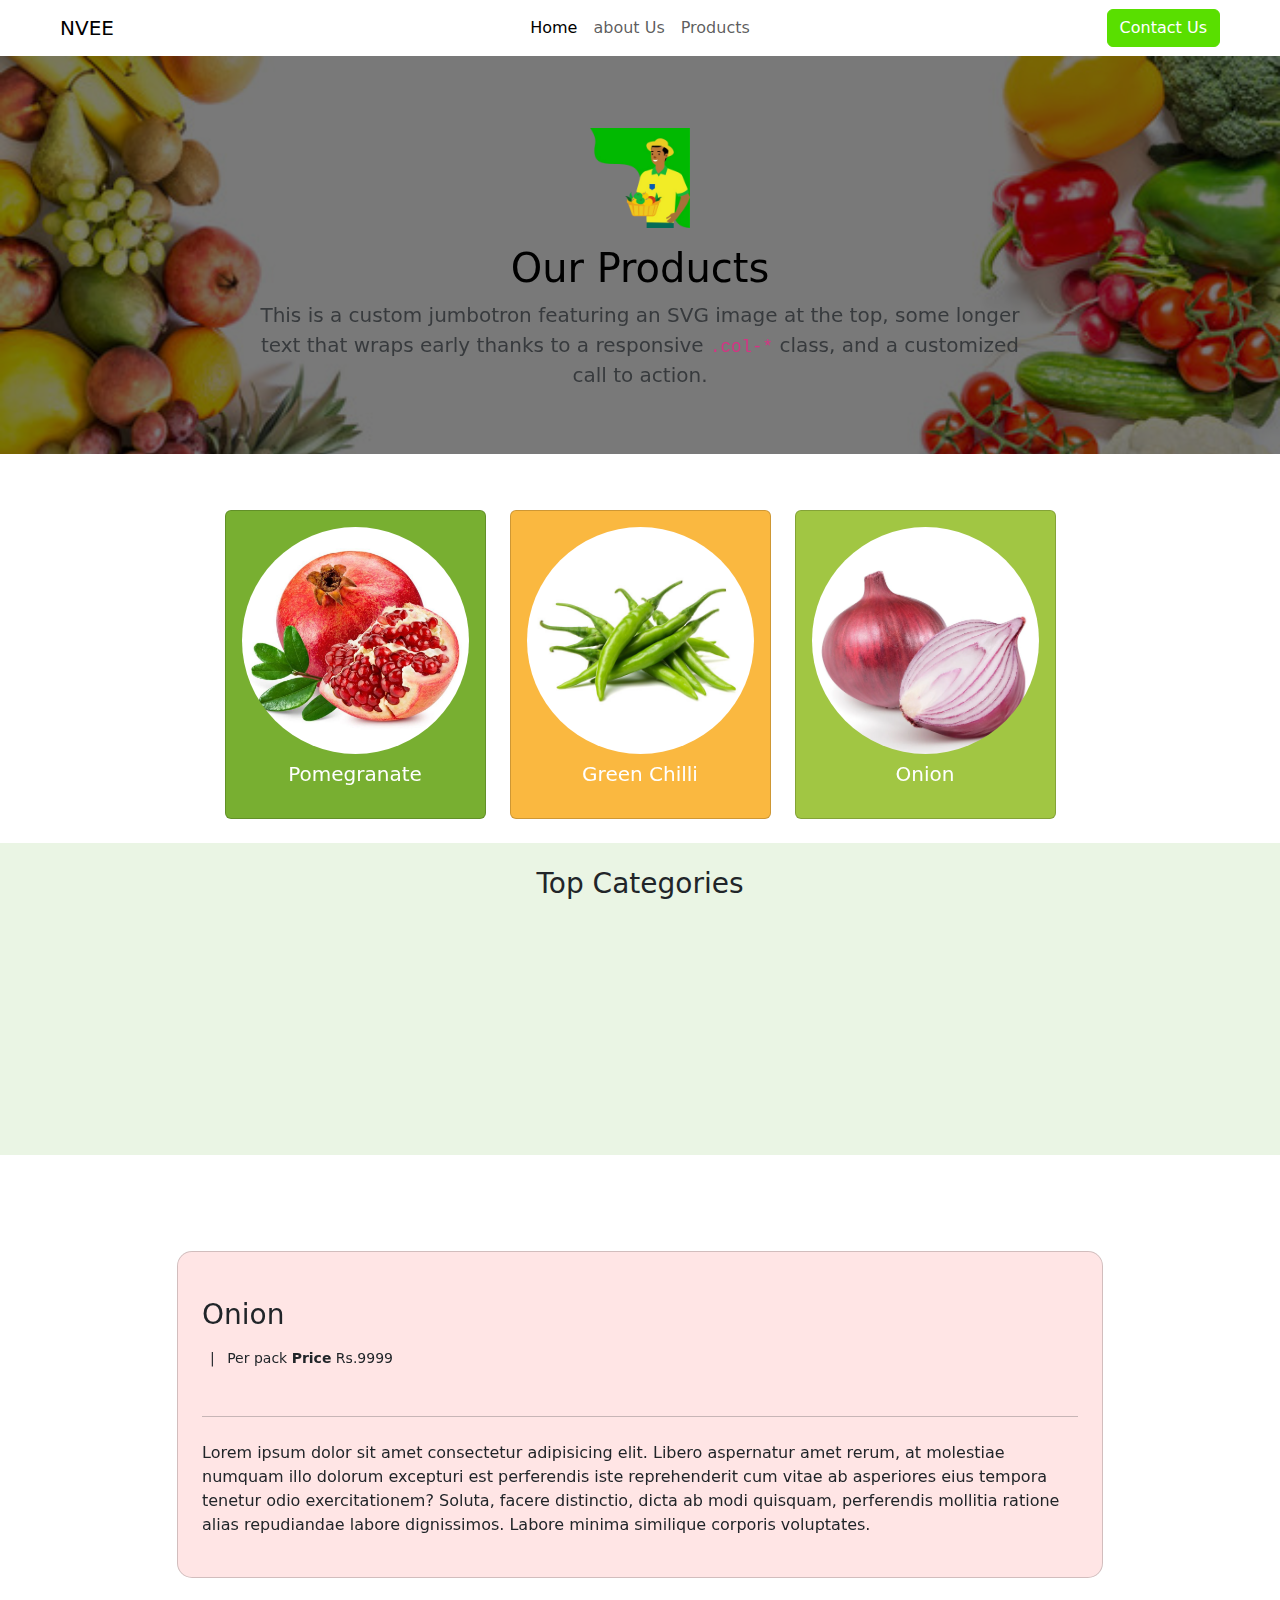
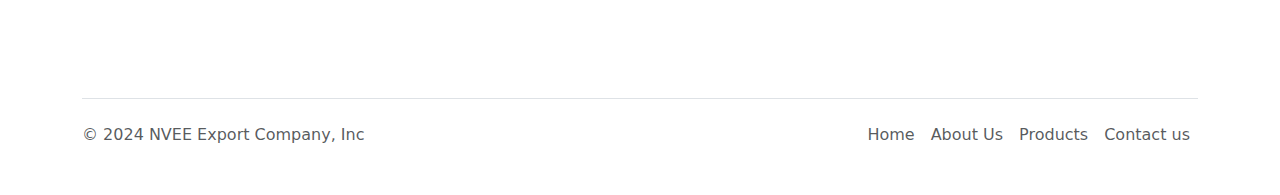
==== products.html @ 6bef3ff6 "All Done Website" ====
<!DOCTYPE html>
<html lang="en">

<head>
    <meta charset="UTF-8">
    <meta name="viewport" content="width=device-width, initial-scale=1.0">

    <link href="https://cdn.jsdelivr.net/npm/bootstrap@5.3.3/dist/css/bootstrap.min.css" rel="stylesheet"
        integrity="sha384-QWTKZyjpPEjISv5WaRU9OFeRpok6YctnYmDr5pNlyT2bRjXh0JMhjY6hW+ALEwIH" crossorigin="anonymous">
    <link rel="stylesheet" href="https://unpkg.com/aos@next/dist/aos.css" />
    <link rel="stylesheet" href="assets/css/style.css">
    <style>
        .card-img {
            border-radius: 50%;
            height: auto;
        }

        .click-here-btn {
            border-radius: 20px;
            background: transparent;
            border: 2px solid white;
        }

        .category-img {
            width: 80%;
            border-radius: 50%;
        }

        .category-title {
            color: #43a118;
        }

        .carousel-container {
            margin: auto;
            max-width: 90%;
            /* Added for responsiveness */
        }

        .carousel-inner {
            border-radius: 0 15px;
        }

        .carousel-img {
            max-width: 60%;
            /* Replaced fixed width with flexible sizing */
            height: 50vh;
            border-radius: 12px;
            background-color: #f8f8f8;
        }

        .carousel-caption {
            text-align: left;
            float: right;
        }

        .banner {
            mask-image: linear-gradient(to right, gray, lightgray);
        }
    </style>
</head>

<body>
    <header class="px-5">
        <nav class="navbar navbar-expand-lg rounded" aria-label="Thirteenth navbar example">
            <div class="container-fluid">
                <button class="navbar-toggler collapsed" type="button" data-bs-toggle="collapse"
                    data-bs-target="#navbarsExample11" aria-controls="navbarsExample11" aria-expanded="false"
                    aria-label="Toggle navigation">
                    <span class="navbar-toggler-icon"></span>
                </button>

                <div class="navbar-collapse d-lg-flex collapse" id="navbarsExample11">
                    <a class="navbar-brand col-lg-3 me-0" href="index.html">NVEE</a>
                    <ul class="navbar-nav col-lg-6 justify-content-lg-center">
                        <li class="nav-item">
                            <a class="nav-link active" aria-current="page" href="index.html">Home</a>
                        </li>
                        <li class="nav-item">
                            <a class="nav-link" href="index.html#aboutUs">about Us</a>
                        </li>
                        <li class="nav-item">
                            <a class="nav-link" href="#">Products</a>
                        </li>
                    </ul>
                    <div class="d-lg-flex col-lg-3 justify-content-lg-end">
                        <button class="btn btn-green">Contact Us</button>
                    </div>
                </div>
            </div>
        </nav>
    </header>
    <section>
        <div class="banner mb-5 position-relative">
            <img src="assets/images/banner.jpg" alt="" class="img-fluid w-100 position-absolute z-0">
            <div class="mb-5 z-3 position-relative" style="background-color: #00000086;">
                <div class="p-5 text-center rounded-3">
                    <img src="assets/images/vendor.png" class="mt-4 mb-3 bi" width="100" height="100" alt="">
                    <h1 class="text-body-emphasis">Our Products</h1>
                    <p class="col-lg-8 mx-auto fs-5 text-muted">
                        This is a custom jumbotron featuring an SVG image at the top, some longer text that wraps early
                        thanks to a responsive <code>.col-*</code> class, and a customized call to action.
                    </p>
                </div>
            </div>
        </div>
    </section>
    <section class="cardSection py-2">
        <div class="container">
            <div class="row justify-content-center">
                <div class="col-md-5 col-lg-3 mb-3">
                    <div class="card h-100" style="background-color: #78af31;" data-aos="fade-top">
                        <div class="card-body text-center">
                            <img src="assets/images/pomegranate.jpg" alt="Banana" class="card-img">
                            <h5 class="text-white py-2">Pomegranate</h5>
                        </div>
                    </div>
                </div>
                <div class="col-md-5 col-lg-3 mb-3">
                    <div class="card h-100" style="background-color: #fab840;" data-aos="fade-top">
                        <div class="card-body text-center">
                            <img src="assets/images/Green-Chilli.jpg" alt="Green Chilli" class="card-img">
                            <h5 class="text-white py-2">Green Chilli</h5>
                        </div>
                    </div>
                </div>
                <div class="col-md-5 col-lg-3 mb-3">
                    <div class="card h-100" style="background-color: #a1c643;" data-aos="fade-top">
                        <div class="card-body text-center">
                            <img src="assets/images/onion.jpeg" alt="Onion" class="card-img">
                            <h5 class="text-white py-2">Onion</h5>
                        </div>
                    </div>
                </div>
            </div>
        </div>
    </section>
    <section class="text-center mb-5" style="background-color: #eaf5e4;">
        <h3 class="py-4">Top Categories</h3>
        <div class="row justify-content-center py-1 m-0">
            <div class="col-5 col-md-2 p-0" data-aos="fade-right" data-aos-duration="250">
                <img src="assets/images/banana.jpg" alt="Fruits" class="category-img">
                <h6 class="category-title py-2">Banana</h6>
            </div>
            <div class="col-5 col-md-2 p-0" data-aos="fade-right" data-aos-duration="500">
                <img src="assets/images/Green-Chilli.jpg" alt="Vegetables" class="category-img">
                <h6 class="category-title py-2">Green-Chilli</h6>
            </div>
            <div class="col-5 col-md-2 p-0" data-aos="fade-right" data-aos-duration="750">
                <img src="assets/images/onion.jpeg" alt="Drinks" class="category-img">
                <h6 class="category-title py-2">Onion</h6>
            </div>
            <div class="col-5 col-md-2 p-0" data-aos="fade-right" data-aos-duration="1000">
                <img src="assets/images/pomegranate.jpg" alt="Eggs" class="category-img">
                <h6 class="category-title py-2">Pomegranate</h6>
            </div>

        </div>
    </section>
    <section>
        <div id="carouselExampleInterval" class="carousel slide" data-bs-ride="carousel">
            <div class="carousel-inner">
                <div class="carousel-item active" data-bs-interval="10000">
                    <div class="container py-5 h-100">
                        <div class="row d-flex justify-content-center align-items-center h-100">
                            <div class="col col-xl-10">
                                <div class="card mb-5" style="border-radius: 15px;background-color: #ff00001a;">
                                    <div class="card-body p-4">
                                        <div class="navbar">
                                            <div class="">
                                                <h3 class="mb-3">Onion</h3>
                                                <p class="small mb-0"><i class="far fa-star fa-lg"></i> <span
                                                        class="mx-2">|</span> Per pack
                                                    <strong>Price</strong> Rs.9999
                                                </p>
                                            </div>
                                            <img src="assets/images/onion-withoutbg.png" height="100" width="100"
                                                data-aos="zoom-in" alt="">
                                        </div>

                                        <hr class="my-4">
                                        <div class="">
                                            <p>Lorem ipsum dolor sit amet consectetur adipisicing elit. Libero
                                                aspernatur amet rerum, at molestiae numquam illo dolorum excepturi est
                                                perferendis iste reprehenderit cum vitae ab asperiores eius tempora
                                                tenetur odio exercitationem? Soluta, facere distinctio, dicta ab modi
                                                quisquam, perferendis mollitia ratione alias repudiandae labore
                                                dignissimos. Labore minima similique corporis voluptates.
                                            </p>
                                        </div>
                                    </div>
                                </div>
                            </div>
                        </div>
                    </div>
                </div>
                <div class="carousel-item" data-bs-interval="2000">
                    <div class="container py-5 h-100">
                        <div class="row d-flex justify-content-center align-items-center h-100">
                            <div class="col col-xl-10">
                                <div class="card mb-5" style="border-radius: 15px;background-color: #adff2f30;">
                                    <div class="card-body p-4">
                                        <div class="navbar">
                                            <div class="">
                                                <h3 class="mb-3">Green Chilli</h3>
                                                <p class="small mb-0"><i class="far fa-star fa-lg"></i> <span
                                                        class="mx-2">|</span> Per pack
                                                    <strong>Price</strong> Rs.9999
                                                </p>
                                            </div>
                                            <img src="assets/images/Green-Chilli-withoutbg.png" height="100" width="100"
                                                data-aos="zoom-in" alt="">
                                        </div>

                                        <hr class="my-4">
                                        <div class="">
                                            <p>Lorem ipsum dolor sit amet consectetur adipisicing elit. Libero
                                                aspernatur amet rerum, at molestiae numquam illo dolorum excepturi est
                                                perferendis iste reprehenderit cum vitae ab asperiores eius tempora
                                                tenetur odio exercitationem? Soluta, facere distinctio, dicta ab modi
                                                quisquam, perferendis mollitia ratione alias repudiandae labore
                                                dignissimos. Labore minima similique corporis voluptates.
                                            </p>
                                        </div>
                                    </div>
                                </div>
                            </div>
                        </div>
                    </div>
                </div>
                <div class="carousel-item">
                    <div class="container py-5 h-100">
                        <div class="row d-flex justify-content-center align-items-center h-100">
                            <div class="col col-xl-10">
                                <div class="card mb-5" style="border-radius: 15px;background-color: #a52a2a36;">
                                    <div class="card-body p-4">
                                        <div class="navbar">
                                            <div class="">
                                                <h3 class="mb-3">Pomegranate</h3>
                                                <p class="small mb-0"><i class="far fa-star fa-lg"></i> <span
                                                        class="mx-2">|</span> Per pack
                                                    <strong>Price</strong> Rs.9999
                                                </p>
                                            </div>
                                            <img src="assets/images/pomegranate-withoutbg.png" height="100" width="100"
                                                data-aos="zoom-in" alt="">
                                        </div>

                                        <hr class="my-4">
                                        <div class="">
                                            <p>Lorem ipsum dolor sit amet consectetur adipisicing elit. Libero
                                                aspernatur amet rerum, at molestiae numquam illo dolorum excepturi est
                                                perferendis iste reprehenderit cum vitae ab asperiores eius tempora
                                                tenetur odio exercitationem? Soluta, facere distinctio, dicta ab modi
                                                quisquam, perferendis mollitia ratione alias repudiandae labore
                                                dignissimos. Labore minima similique corporis voluptates.
                                            </p>
                                        </div>
                                    </div>
                                </div>
                            </div>
                        </div>
                    </div>
                </div>
                <div class="carousel-item">
                    <div class="container py-5 h-100">
                        <div class="row d-flex justify-content-center align-items-center h-100">
                            <div class="col col-xl-10">
                                <div class="card mb-5" style="border-radius: 15px;background-color: #ffff0026;">
                                    <div class="card-body p-4">
                                        <div class="navbar">
                                            <div class="">
                                                <h3 class="mb-3">Banana</h3>
                                                <p class="small mb-0"><i class="far fa-star fa-lg"></i> <span
                                                        class="mx-2">|</span> Per pack
                                                    <strong>Price</strong> Rs.9999
                                                </p>
                                            </div>
                                            <img src="assets/images/banana-withoutbg.png" height="100" width="100"
                                                data-aos="zoom-in" alt="">
                                        </div>

                                        <hr class="my-4">
                                        <div class="">
                                            <p>Lorem ipsum dolor sit amet consectetur adipisicing elit. Libero
                                                aspernatur amet rerum, at molestiae numquam illo dolorum excepturi est
                                                perferendis iste reprehenderit cum vitae ab asperiores eius tempora
                                                tenetur odio exercitationem? Soluta, facere distinctio, dicta ab modi
                                                quisquam, perferendis mollitia ratione alias repudiandae labore
                                                dignissimos. Labore minima similique corporis voluptates.
                                            </p>
                                        </div>
                                    </div>
                                </div>
                            </div>
                        </div>
                    </div>
                </div>
            </div>
            <button class="carousel-control-prev" type="button" data-bs-target="#carouselExampleInterval"
                data-bs-slide="prev">
                <span class="carousel-control-prev-icon" aria-hidden="true"></span>
                <span class="visually-hidden">Previous</span>
            </button>
            <button class="carousel-control-next" type="button" data-bs-target="#carouselExampleInterval"
                data-bs-slide="next">
                <span class="carousel-control-next-icon" aria-hidden="true"></span>
                <span class="visually-hidden">Next</span>
            </button>
        </div>
    </section>
    <div class="container">
        <footer class="d-flex flex-wrap justify-content-between align-items-center py-3 my-4 border-top text-green">
            <p class="col-md-4 mb-0 text-muted">© 2024 NVEE Export Company, Inc</p>

            <a href="/"
                class="col-md-4 d-flex align-items-center justify-content-center mb-3 mb-md-0 me-md-auto link-dark text-decoration-none">
                <svg class="bi me-2" width="40" height="32">
                    <use xlink:href="#bootstrap"></use>
                </svg>
            </a>

            <ul class="nav col-md-4 justify-content-end">
                <li class="nav-item"><a href="index.html" class="nav-link px-2 text-muted">Home</a></li>
                <li class="nav-item"><a href="index.html#aboutUs" class="nav-link px-2 text-muted">About Us</a></li>
                <li class="nav-item"><a href="#" class="nav-link px-2 text-muted">Products</a></li>
                <li class="nav-item"><a href="#" class="nav-link px-2 text-muted">Contact us</a></li>
            </ul>
        </footer>
    </div>

    <script src="https://cdn.jsdelivr.net/npm/bootstrap@5.3.3/dist/js/bootstrap.bundle.min.js"></script>
    <script src="https://unpkg.com/aos@next/dist/aos.js"></script>
    <script>
        AOS.init();
    </script>
</body>

</html>
---- assets/css/style.css ----
.bg-green {
    background-color: #00b900 !important;
    color: #fff;
}

.bg-yellow-light {
    background-color: #fff4ba !important;
    color: black;
}
/*buttons*/
.btn-green{
    --bs-btn-color: #fff;
    --bs-btn-bg: #59df00;
    --bs-btn-border-color: #59df00;
    --bs-btn-hover-color: #fff;
    --bs-btn-hover-bg: #00b900;
    --bs-btn-hover-border-color: #00b900;
    --bs-btn-focus-shadow-rgb: 49, 132, 253;
    --bs-btn-active-color: #fff;
    --bs-btn-active-bg: #00b900;
    --bs-btn-active-border-color: #00b900;
    --bs-btn-active-shadow: inset 0 3px 5px rgba(0, 0, 0, 0.125);
    --bs-btn-disabled-color: #fff;
    --bs-btn-disabled-bg: #59df0071;
    --bs-btn-disabled-border-color: #59df0071;
}

.btn-yellow-secondary{
    --bs-btn-color: #0;
    --bs-btn-bg: #ffdf37;
    --bs-btn-border-color: #ffdf37;
    --bs-btn-hover-color: #000;
    --bs-btn-hover-bg: #fff4ba;
    --bs-btn-hover-border-color: #fff4ba;
    --bs-btn-focus-shadow-rgb: 49, 132, 253;
    --bs-btn-active-color: #000;
    --bs-btn-active-bg: #fff4ba;
    --bs-btn-active-border-color: #fff4ba;
    --bs-btn-active-shadow: inset 0 3px 5px rgba(0, 0, 0, 0.125);
    --bs-btn-disabled-color: #000;
    --bs-btn-disabled-bg: #ffdf3771;
    --bs-btn-disabled-border-color: #ffdf3771;
}

.btn-outline-orange {
    --bs-btn-color: #212529;
    --bs-btn-border-color: #ffdf37;
    --bs-btn-hover-color: #000;
    --bs-btn-hover-bg: #ffdf37;
    --bs-btn-hover-border-color: #ffdf37;
    --bs-btn-focus-shadow-rgb: 33, 37, 41;
    --bs-btn-active-color: #000;
    --bs-btn-active-bg: #ffdf37;
    --bs-btn-active-border-color: #ffdf37;
    --bs-btn-active-shadow: inset 0 3px 5px rgba(0, 0, 0, 0.125);
    --bs-btn-disabled-color: #212529;
    --bs-btn-disabled-bg: transparent;
    --bs-btn-disabled-border-color: #212529;
    --bs-gradient: none;
}

.btn-outline-green {
    --bs-btn-color: #fff;
    --bs-btn-border-color: #59df00;
    --bs-btn-hover-color: #fff;
    --bs-btn-hover-bg: #59df00;
    --bs-btn-hover-border-color: #59df00;
    --bs-btn-focus-shadow-rgb: 33, 37, 41;
    --bs-btn-active-color: #fff;
    --bs-btn-active-bg: #59df00;
    --bs-btn-active-border-color: #59df00;
    --bs-btn-active-shadow: inset 0 3px 5px rgba(0, 0, 0, 0.125);
    --bs-btn-disabled-color: #212529;
    --bs-btn-disabled-bg: transparent;
    --bs-btn-disabled-border-color: #212529;
    --bs-gradient: none;
}

/*Text color*/
.text-yellow-secondary{
    color: #fff4ba!important;
}
.text-green-secondary{
    color: #59df00!important;
}
.text-yellow{
    color: #ffdf37!important;
}
.text-green{
    color: #00b900!important;
}
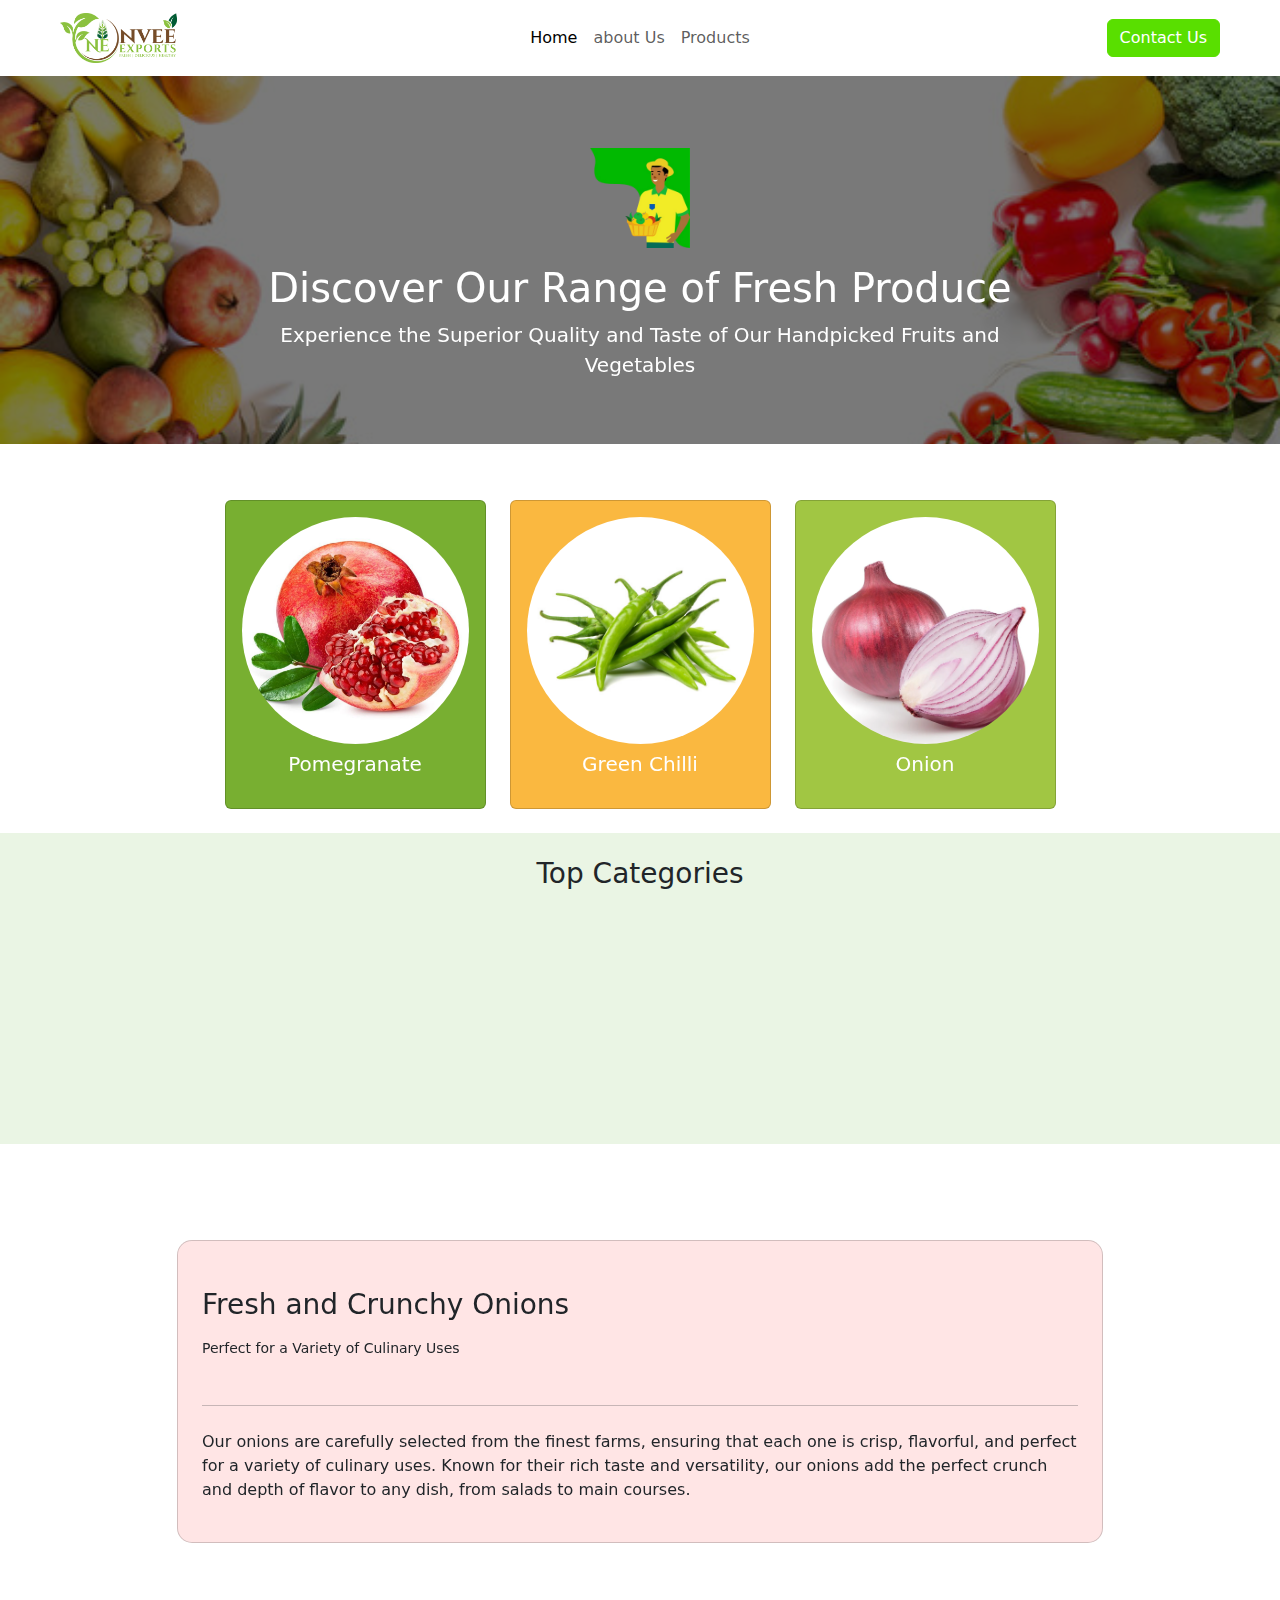
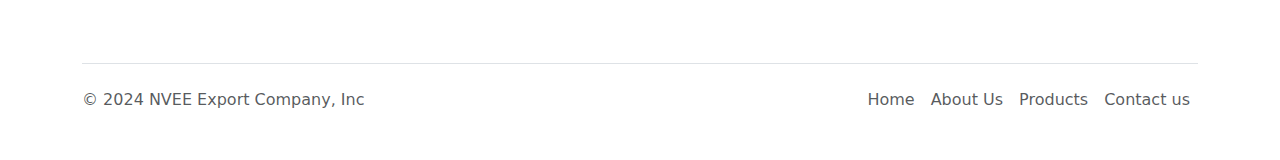
==== commit 4097b755: "added carousol and content with contact information" ====
--- a/products.html
+++ b/products.html
@@ -9,6 +9,9 @@
         integrity="sha384-QWTKZyjpPEjISv5WaRU9OFeRpok6YctnYmDr5pNlyT2bRjXh0JMhjY6hW+ALEwIH" crossorigin="anonymous">
     <link rel="stylesheet" href="https://unpkg.com/aos@next/dist/aos.css" />
     <link rel="stylesheet" href="assets/css/style.css">
+    <link rel="stylesheet" href="https://cdnjs.cloudflare.com/ajax/libs/font-awesome/6.5.2/css/all.min.css"
+        integrity="sha512-SnH5WK+bZxgPHs44uWIX+LLJAJ9/2PkPKZ5QiAj6Ta86w+fsb2TkcmfRyVX3pBnMFcV7oQPJkl9QevSCWr3W6A=="
+        crossorigin="anonymous" referrerpolicy="no-referrer" />
     <style>
         .card-img {
             border-radius: 50%;
@@ -70,7 +73,9 @@
                 </button>
 
                 <div class="navbar-collapse d-lg-flex collapse" id="navbarsExample11">
-                    <a class="navbar-brand col-lg-3 me-0" href="index.html">NVEE</a>
+                    <a class="navbar-brand col-lg-3 me-0" href="#">
+                        <img src="assets/images/logo.png" height="50" class="m-2 m-md-0 m-lg-0" alt="">
+                    </a>
                     <ul class="navbar-nav col-lg-6 justify-content-lg-center">
                         <li class="nav-item">
                             <a class="nav-link active" aria-current="page" href="index.html">Home</a>
@@ -83,7 +88,7 @@
                         </li>
                     </ul>
                     <div class="d-lg-flex col-lg-3 justify-content-lg-end">
-                        <button class="btn btn-green">Contact Us</button>
+                        <button class="btn btn-green"><a href="index.html#contactUs" class="text-decoration-none text-white">Contact Us</a></button>
                     </div>
                 </div>
             </div>
@@ -95,10 +100,9 @@
             <div class="mb-5 z-3 position-relative" style="background-color: #00000086;">
                 <div class="p-5 text-center rounded-3">
                     <img src="assets/images/vendor.png" class="mt-4 mb-3 bi" width="100" height="100" alt="">
-                    <h1 class="text-body-emphasis">Our Products</h1>
-                    <p class="col-lg-8 mx-auto fs-5 text-muted">
-                        This is a custom jumbotron featuring an SVG image at the top, some longer text that wraps early
-                        thanks to a responsive <code>.col-*</code> class, and a customized call to action.
+                    <h1 class="text-white">Discover Our Range of Fresh Produce</h1>
+                    <p class="col-lg-8 mx-auto fs-5 text-white">
+                        Experience the Superior Quality and Taste of Our Handpicked Fruits and Vegetables
                     </p>
                 </div>
             </div>
@@ -167,11 +171,9 @@
                                     <div class="card-body p-4">
                                         <div class="navbar">
                                             <div class="">
-                                                <h3 class="mb-3">Onion</h3>
-                                                <p class="small mb-0"><i class="far fa-star fa-lg"></i> <span
-                                                        class="mx-2">|</span> Per pack
-                                                    <strong>Price</strong> Rs.9999
-                                                </p>
+                                                <h3 class="mb-3">Fresh and Crunchy Onions</h3>
+                                                <p class="small mb-0"><i class="far fa-star fa-lg"></i> Perfect for a
+                                                    Variety of Culinary Uses</p>
                                             </div>
                                             <img src="assets/images/onion-withoutbg.png" height="100" width="100"
                                                 data-aos="zoom-in" alt="">
@@ -179,12 +181,11 @@
 
                                         <hr class="my-4">
                                         <div class="">
-                                            <p>Lorem ipsum dolor sit amet consectetur adipisicing elit. Libero
-                                                aspernatur amet rerum, at molestiae numquam illo dolorum excepturi est
-                                                perferendis iste reprehenderit cum vitae ab asperiores eius tempora
-                                                tenetur odio exercitationem? Soluta, facere distinctio, dicta ab modi
-                                                quisquam, perferendis mollitia ratione alias repudiandae labore
-                                                dignissimos. Labore minima similique corporis voluptates.
+                                            <p>Our onions are carefully selected from the finest farms, ensuring that
+                                                each one is crisp, flavorful, and perfect for a variety of culinary
+                                                uses. Known for their rich taste and versatility, our onions add the
+                                                perfect crunch and depth of flavor to any dish, from salads to main
+                                                courses.
                                             </p>
                                         </div>
                                     </div>
@@ -201,11 +202,9 @@
                                     <div class="card-body p-4">
                                         <div class="navbar">
                                             <div class="">
-                                                <h3 class="mb-3">Green Chilli</h3>
-                                                <p class="small mb-0"><i class="far fa-star fa-lg"></i> <span
-                                                        class="mx-2">|</span> Per pack
-                                                    <strong>Price</strong> Rs.9999
-                                                </p>
+                                                <h3 class="mb-3">Spicy and Flavorful Green Chillies</h3>
+                                                <p class="small mb-0"><i class="far fa-star fa-lg"></i> Enhancing the
+                                                    Taste of Any Meal</p>
                                             </div>
                                             <img src="assets/images/Green-Chilli-withoutbg.png" height="100" width="100"
                                                 data-aos="zoom-in" alt="">
@@ -213,12 +212,11 @@
 
                                         <hr class="my-4">
                                         <div class="">
-                                            <p>Lorem ipsum dolor sit amet consectetur adipisicing elit. Libero
-                                                aspernatur amet rerum, at molestiae numquam illo dolorum excepturi est
-                                                perferendis iste reprehenderit cum vitae ab asperiores eius tempora
-                                                tenetur odio exercitationem? Soluta, facere distinctio, dicta ab modi
-                                                quisquam, perferendis mollitia ratione alias repudiandae labore
-                                                dignissimos. Labore minima similique corporis voluptates.
+                                            <p> Add a fiery kick to your dishes with our fresh green chillies. Known for
+                                                their vibrant flavor and spiciness, our chillies are perfect for
+                                                enhancing the taste of any meal. Whether you're cooking up a spicy curry
+                                                or adding a bit of heat to your salsa, our green chillies are the ideal
+                                                choice for bringing bold flavor to your kitchen.
                                             </p>
                                         </div>
                                     </div>
@@ -235,11 +233,9 @@
                                     <div class="card-body p-4">
                                         <div class="navbar">
                                             <div class="">
-                                                <h3 class="mb-3">Pomegranate</h3>
-                                                <p class="small mb-0"><i class="far fa-star fa-lg"></i> <span
-                                                        class="mx-2">|</span> Per pack
-                                                    <strong>Price</strong> Rs.9999
-                                                </p>
+                                                <h3 class="mb-3">Juicy and Delicious Pomegranates</h3>
+                                                <p class="small mb-0"><i class="far fa-star fa-lg"></i> Packed with
+                                                    Antioxidants and Health Benefits</p>
                                             </div>
                                             <img src="assets/images/pomegranate-withoutbg.png" height="100" width="100"
                                                 data-aos="zoom-in" alt="">
@@ -247,12 +243,11 @@
 
                                         <hr class="my-4">
                                         <div class="">
-                                            <p>Lorem ipsum dolor sit amet consectetur adipisicing elit. Libero
-                                                aspernatur amet rerum, at molestiae numquam illo dolorum excepturi est
-                                                perferendis iste reprehenderit cum vitae ab asperiores eius tempora
-                                                tenetur odio exercitationem? Soluta, facere distinctio, dicta ab modi
-                                                quisquam, perferendis mollitia ratione alias repudiandae labore
-                                                dignissimos. Labore minima similique corporis voluptates.
+                                            <p>Bursting with vibrant flavor and packed with antioxidants, our
+                                                pomegranates are a healthy and delicious choice. Each pomegranate is
+                                                carefully harvested to ensure it is full of juicy, ruby-red arils that
+                                                are perfect for snacking, salads, and garnishes. Enjoy the refreshing
+                                                taste and numerous health benefits of our top-quality pomegranates.
                                             </p>
                                         </div>
                                     </div>
@@ -269,11 +264,9 @@
                                     <div class="card-body p-4">
                                         <div class="navbar">
                                             <div class="">
-                                                <h3 class="mb-3">Banana</h3>
-                                                <p class="small mb-0"><i class="far fa-star fa-lg"></i> <span
-                                                        class="mx-2">|</span> Per pack
-                                                    <strong>Price</strong> Rs.9999
-                                                </p>
+                                                <h3 class="mb-3">Sweet and Nutritious Bananas</h3>
+                                                <p class="small mb-0"><i class="far fa-star fa-lg"></i> Ideal for
+                                                    Ideal for Snacking and Adding Natural Sweetness</p>
                                             </div>
                                             <img src="assets/images/banana-withoutbg.png" height="100" width="100"
                                                 data-aos="zoom-in" alt="">
@@ -281,12 +274,11 @@
 
                                         <hr class="my-4">
                                         <div class="">
-                                            <p>Lorem ipsum dolor sit amet consectetur adipisicing elit. Libero
-                                                aspernatur amet rerum, at molestiae numquam illo dolorum excepturi est
-                                                perferendis iste reprehenderit cum vitae ab asperiores eius tempora
-                                                tenetur odio exercitationem? Soluta, facere distinctio, dicta ab modi
-                                                quisquam, perferendis mollitia ratione alias repudiandae labore
-                                                dignissimos. Labore minima similique corporis voluptates.
+                                            <p>Our bananas are handpicked at peak ripeness to ensure maximum sweetness
+                                                and nutritional value. Rich in essential vitamins and minerals, they
+                                                make for a perfect snack and are ideal for adding natural sweetness to
+                                                smoothies, desserts, and more. Enjoy the creamy texture and delightful
+                                                taste of our premium bananas.
                                             </p>
                                         </div>
                                     </div>
@@ -312,12 +304,14 @@
         <footer class="d-flex flex-wrap justify-content-between align-items-center py-3 my-4 border-top text-green">
             <p class="col-md-4 mb-0 text-muted">© 2024 NVEE Export Company, Inc</p>
 
-            <a href="/"
-                class="col-md-4 d-flex align-items-center justify-content-center mb-3 mb-md-0 me-md-auto link-dark text-decoration-none">
-                <svg class="bi me-2" width="40" height="32">
-                    <use xlink:href="#bootstrap"></use>
-                </svg>
-            </a>
+            <div class="">
+                <a href="https://www.instagram.com/nvee_exports?igsh=MThpZzczOXk3NzRk" class="mx-2 text-decoration-none h2">
+                    <i class="fa-brands fa-instagram"></i>
+                </a>
+                <a href="https://www.facebook.com/profile.php?id=61552577146282&mibextid=ZbWKwL" class="mx-2 text-decoration-none h2">
+                    <i class="fa-brands fa-facebook"></i>
+                </a>
+            </div>
 
             <ul class="nav col-md-4 justify-content-end">
                 <li class="nav-item"><a href="index.html" class="nav-link px-2 text-muted">Home</a></li>
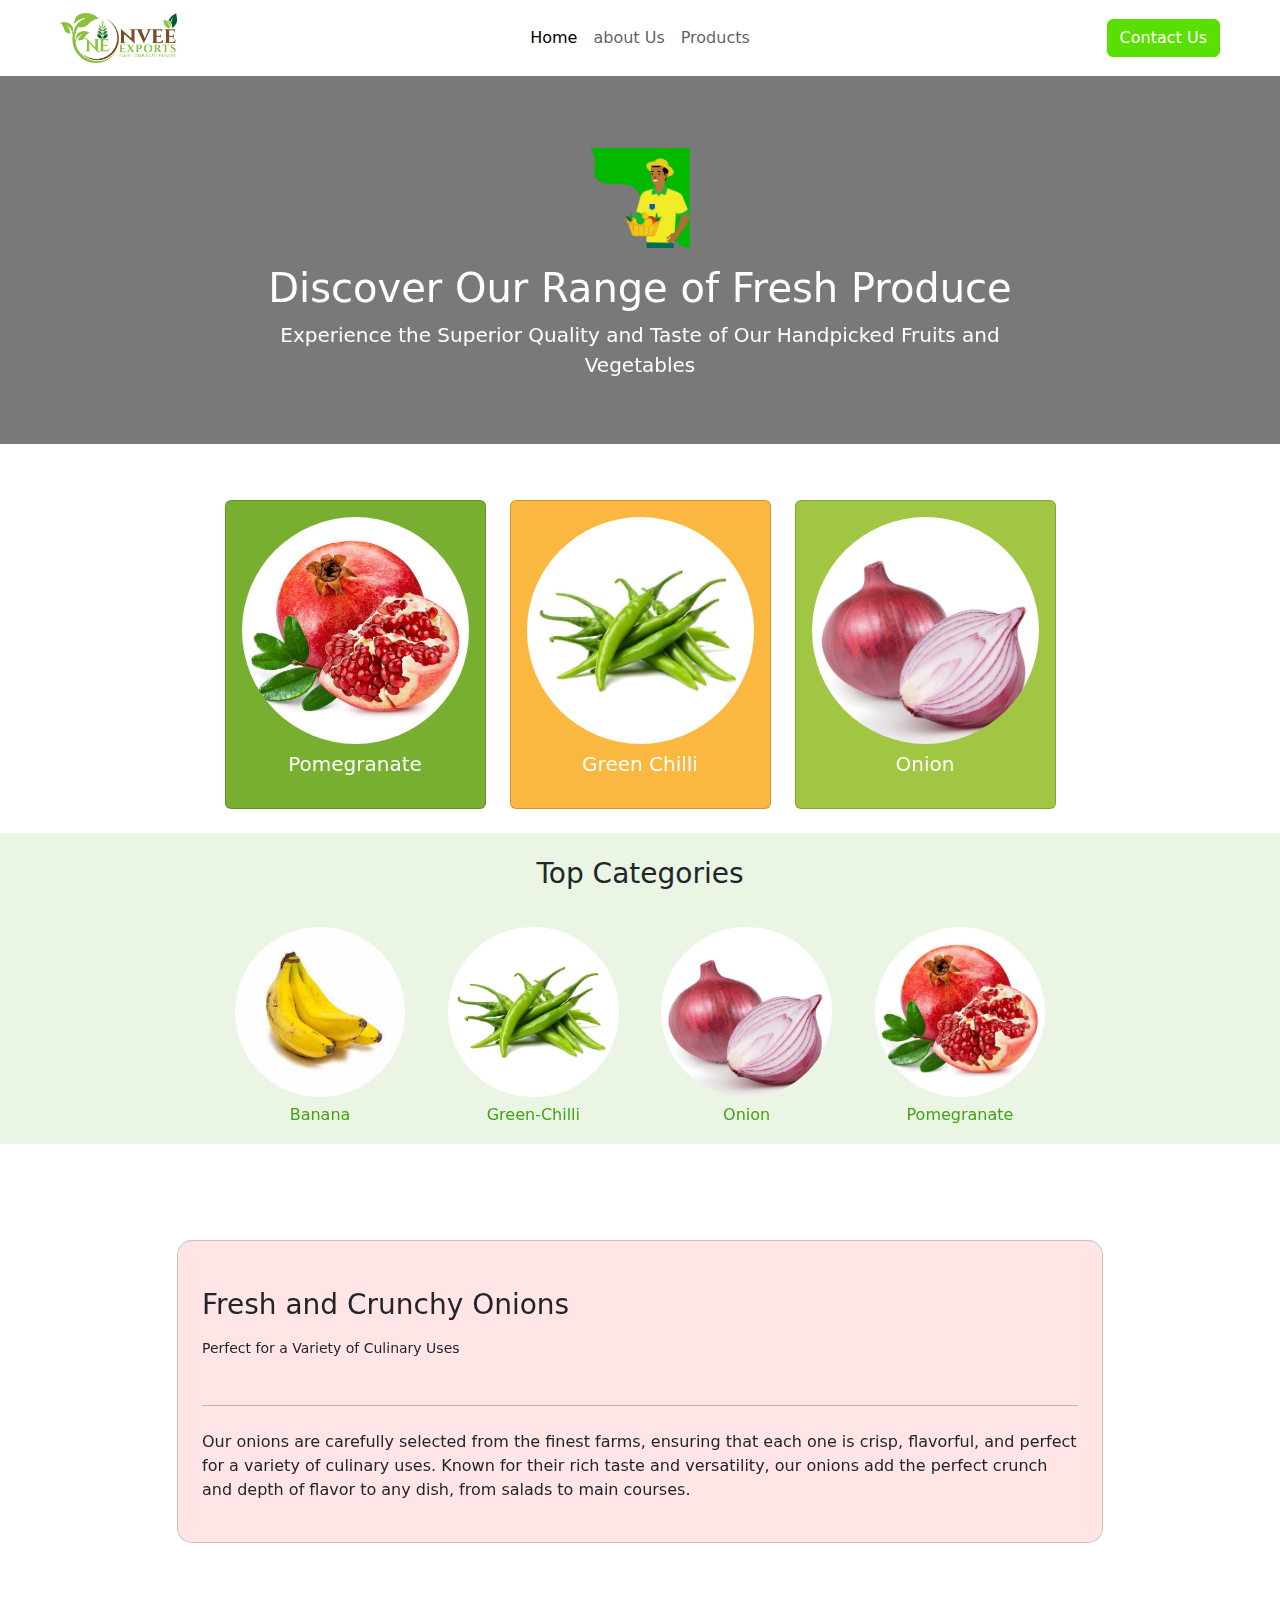
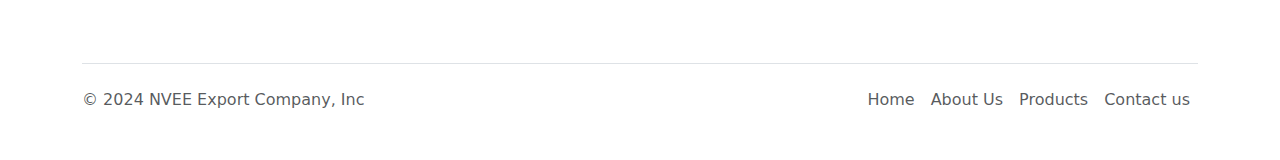
==== commit 8f04660e: "color and banner changes" ====
--- a/products.html
+++ b/products.html
@@ -311,6 +311,9 @@
                 <a href="https://www.facebook.com/profile.php?id=61552577146282&mibextid=ZbWKwL" class="mx-2 text-decoration-none h2">
                     <i class="fa-brands fa-facebook"></i>
                 </a>
+                <a href="https://wa.me/8669004944" target="_blank" class="mx-2 text-decoration-none h2">
+                    <i class="fa-brands fa-whatsapp"></i>
+                </a>
             </div>
 
             <ul class="nav col-md-4 justify-content-end">
